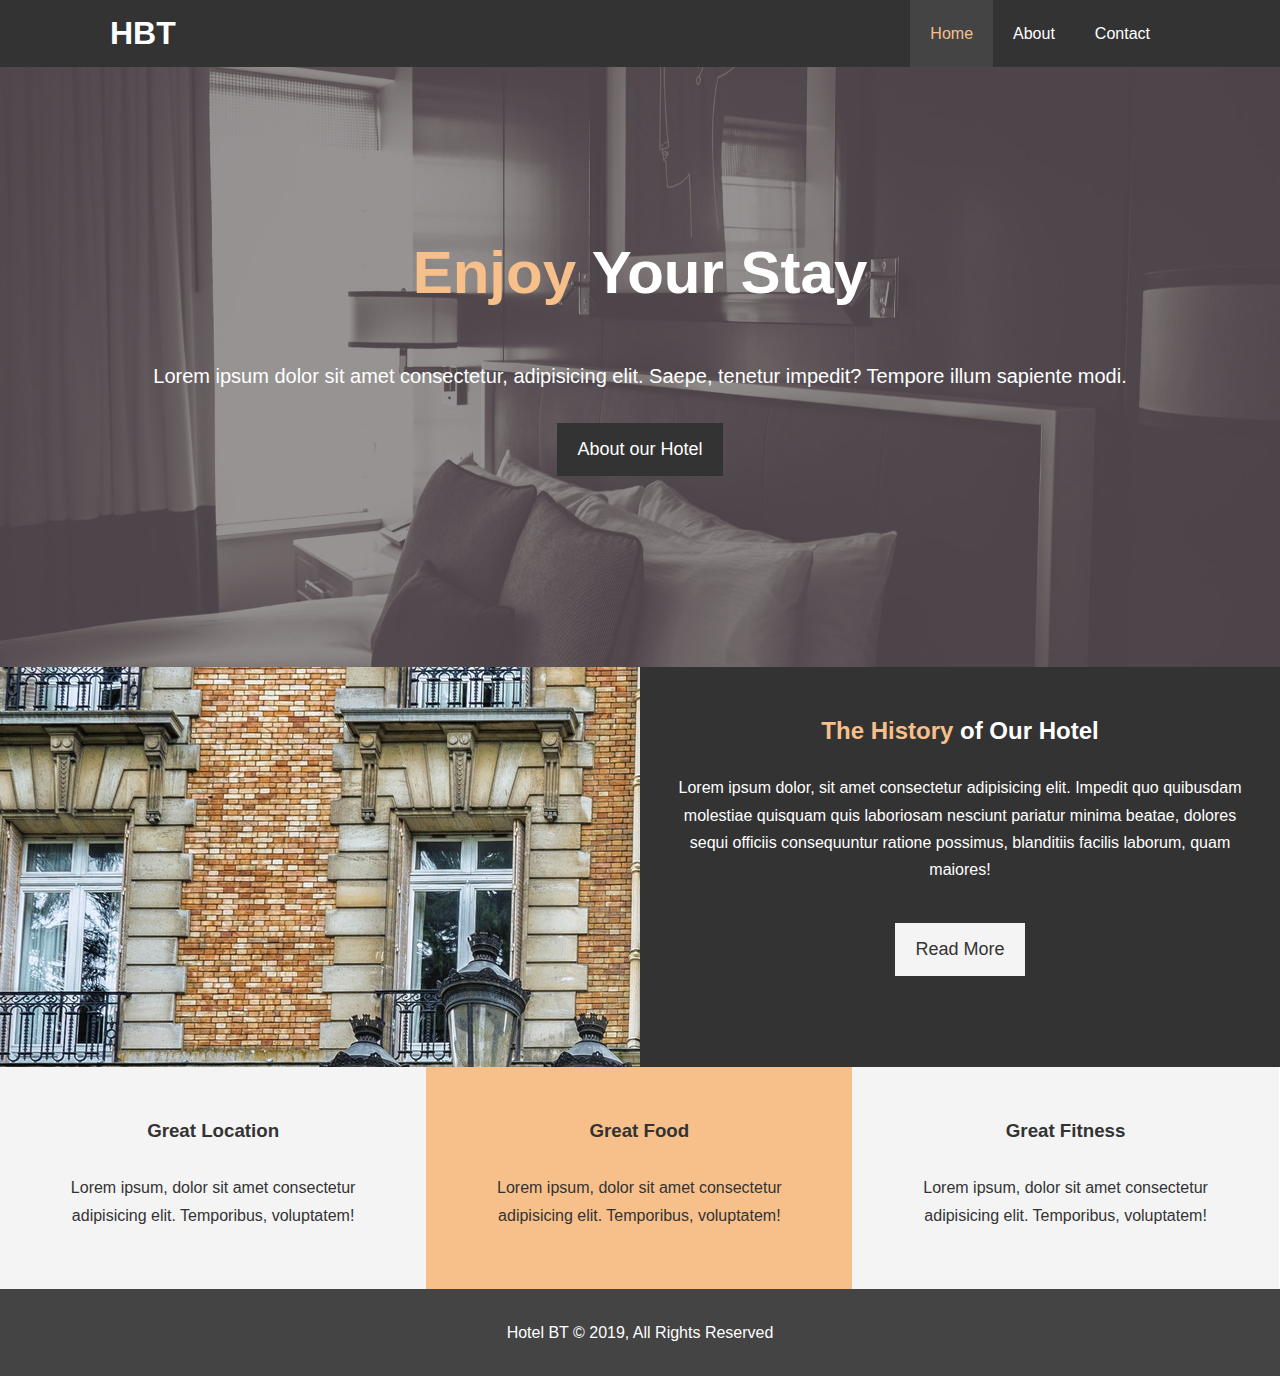
==== index.html @ 5918aac8 "initial commit" ====
<!DOCTYPE html>
<html lang="en">

<head>
    <meta charset="UTF-8">
    <meta name="viewport" content="width=device-width, initial-scale=1.0">
    <meta name="description" content="Welcome to the most extraordinary holet in North Carolina">
    <link rel="stylesheet" href="https://cdnjs.cloudflare.com/ajax/libs/font-awesome/6.4.0/css/all.min.css"
        integrity="sha512-iecdLmaskl7CVkqkXNQ/ZH/XLlvWZOJyj7Yy7tcenmpD1ypASozpmT/E0iPtmFIB46ZmdtAc9eNBvH0H/ZpiBw=="
        crossorigin="anonymous" referrerpolicy="no-referrer" />
    <link rel="stylesheet" href="css/style.css">
    <title>Hotel Website</title>
</head>

<body>
    <header>
        <nav id="navbar">
            <div class="container">

                <h1><a class="logo"><a href="index.html">HBT</a></h1>
                <ul>
                    <li><a class="current" href="index.html">Home</a></li>
                    <li><a href="about.html">About</a></li>
                    <li><a href="contact.html">Contact</a></li>
                </ul>
            </div>
        </nav>
        <div id="showcase">
            <div class="container">
                <div class="showcase-content">
                    <h1><span class="text-primary">Enjoy</span> Your Stay</h1>
                    <p class="lead">Lorem ipsum dolor sit amet consectetur, adipisicing elit. Saepe, tenetur impedit?
                        Tempore illum sapiente modi.</p>
                    <a class="btn" href="about.html">About our Hotel</a>
                </div>
            </div>
        </div>
    </header>

    <section id="home-info" class="bg-dark">
        <div class="info-img"></div>
        <div class="info-content">
            <h2><span class="text-primary">The History</span> of Our Hotel</h2>
            <p>
                Lorem ipsum dolor, sit amet consectetur adipisicing elit. Impedit quo quibusdam molestiae quisquam quis
                laboriosam nesciunt pariatur minima beatae, dolores sequi officiis consequuntur ratione possimus,
                blanditiis facilis laborum, quam maiores!
            </p>
            <a class="btn btn-light" href="about.html">Read More</a>
        </div>
    </section>

    <section id="features">
        <div class="box bg-light">
            <i class="fa-solid fa-hotel fa-3x"></i>
            <h3>Great Location</h3>
            <p>Lorem ipsum, dolor sit amet consectetur adipisicing elit. Temporibus, voluptatem!</p>
        </div>
        <div class="box bg-primary">
            <i class="fa-solid fa-utensils fa-3x"></i>
            <h3>Great Food</h3>
            <p>Lorem ipsum, dolor sit amet consectetur adipisicing elit. Temporibus, voluptatem!</p>
        </div>
        <div class="box bg-light">
            <i class="fa-solid fa-dumbbell fa-3x"></i>
            <h3>Great Fitness</h3>
            <p>Lorem ipsum, dolor sit amet consectetur adipisicing elit. Temporibus, voluptatem!</p>
        </div>

    </section>
    <div class="clr"></div>

    <footer id="main-footer">
        <p>
            Hotel BT &copy; 2019, All Rights Reserved
        </p>

    </footer>



</body>

</html>
---- css/style.css ----
/* Reset========================================== */
*{
    margin: 0;
    padding: 0;
    box-sizing: border-box;
}

body{
    font-family: 'Segoe UI', Tahoma, Geneva, Verdana, sans-serif;
    line-height: 1.7em;
}

a{
    color: #333;
    text-decoration: none;
}

h1, h2, h3{
    padding-bottom: 20px;
    
}

p{
    margin: 10px 0;
}
/* Utility Classes================== */
.container{
    margin: auto;
    max-width: 1100px;
    overflow: auto;
    padding: 0 20px;

}

.text-primary{
    color: #f7c08a;
}

.lead{
    font-size: 20px;
}
.btn{
    display: inline-block;
    font-size: 18px;
    background-color:#333;
    color: #fff;
    padding: 13px 20px;
    border: none;
    cursor: pointer;
    
}
.btn:hover{
    background-color: #f7c08a;
    color: #333;
}
.btn-light{
    background: #f4f4f4;
    color: #333;
}
.bg-dark{
    background: #333;
    color:#fff;

}
.bg-light{
    background: #f4f4f4;
    color:#333;

}
.bg-primary{
    background:#f7c08a;
    color: #333;
}

.clr{
    clear: both;
}

.large-heading{
    font-size: 40px;
}

/* Padding============ */
.py-1 { padding: 10px 0; }
.py-2 { padding: 20px 0; }
.py-3 { padding: 30px 0; }







/* Navbar ====================================================*/

#navbar{
    background-color: #333;
    color: #fff;
    overflow: auto;
}


#navbar a{
    color: #fff;
}

#navbar h1{
    float: left;
    padding-top: 20px;
}

#navbar ul {
    float: right;
    list-style: none;

}

#navbar ul li{
    float: left;

}

#navbar ul li a{
    display: block;
    padding: 20px;
    text-align: center;
}

#navbar ul li a:hover, 
#navbar ul li a.current {
    background: #444;
    color: #f7c08a;
}

/* Showcase================================== */

#showcase{
    background: url('../images/showcase.jpg') no-repeat center center/cover;
    height: 600px;
}

#showcase .showcase-content{
    color: #fff;
    text-align: center;
    padding-top: 170px;
}

#showcase .showcase-content h1{
    font-size: 60px;
    line-height: 1.2em;
}


#showcase .showcase-content p{
    padding: 20px;
    line-height: 1.7em;
}

/* Home Info============================ */
#home-info{
    height: 400px;
}

#home-info .info-img{
    background: url('../images/photo-1.jpg') no-repeat ;
    min-height: 100%;
    float:left;
    width: 50%;

}
#home-info .info-content{
    float: right;
    height: 100%;
    width: 50%;
    text-align: center;
    padding: 50px 30px;
    overflow: hidden;

}

.info-content p {
    padding-bottom: 30px;
}

.box{
    float: left;
    width: 33.3%;
    text-align: center;
    padding: 50px;
}
.box i{
    padding-bottom: 10px;
}

/* About Info====================== */

#about-info .info-right{
    float: right;
    width: 50%;
    min-height: 100%;
}

#about-info .info-right img {
    display: block;
    margin: auto;
    width: 70%;
    border-radius: 50%;
    

}

#about-info .info-left {
    float: left;
    width: 50%;
    min-height: 100%;
}

/* Testimonials*/
#testimonials {
    height: 700px;
    background: url('../images/test-bg.jpg') no-repeat center center/cover;
    padding-top: 100px;

}

#testimonials h2 {
    color: #fff;
    text-align: center;
    padding-bottom: 40px;
}

#testimonials .testimonial {
    padding: 20px;
    margin-bottom: 40px;
    border-radius: 5px;
    opacity: 0.9;
}


#testimonials .testimonial img {
    width: 100px;
    float: left;
    margin-right: 20px;
    border-radius: 50%;
}

/* Contact-form============================ */
#contact-form .form-group {
    margin-bottom: 20px;
}

#contact-form label {
    display: block;
    margin-bottom: 50px;

}

#contact-form input, #contact-form textarea {
    width: 100%;
    padding: 10px;
    border: 1px solid #ddd;
}

#contact-form textarea {
    height: 200px;
}

#contact-form input:focus,
 #contact-form textarea:focus {
    outline: none;
    border-color: #f7c08a;
}





/* Footer======================== */


#main-footer{
    text-align: center;
    background: #444;
    padding: 20px;
    color: #fff;
    
}
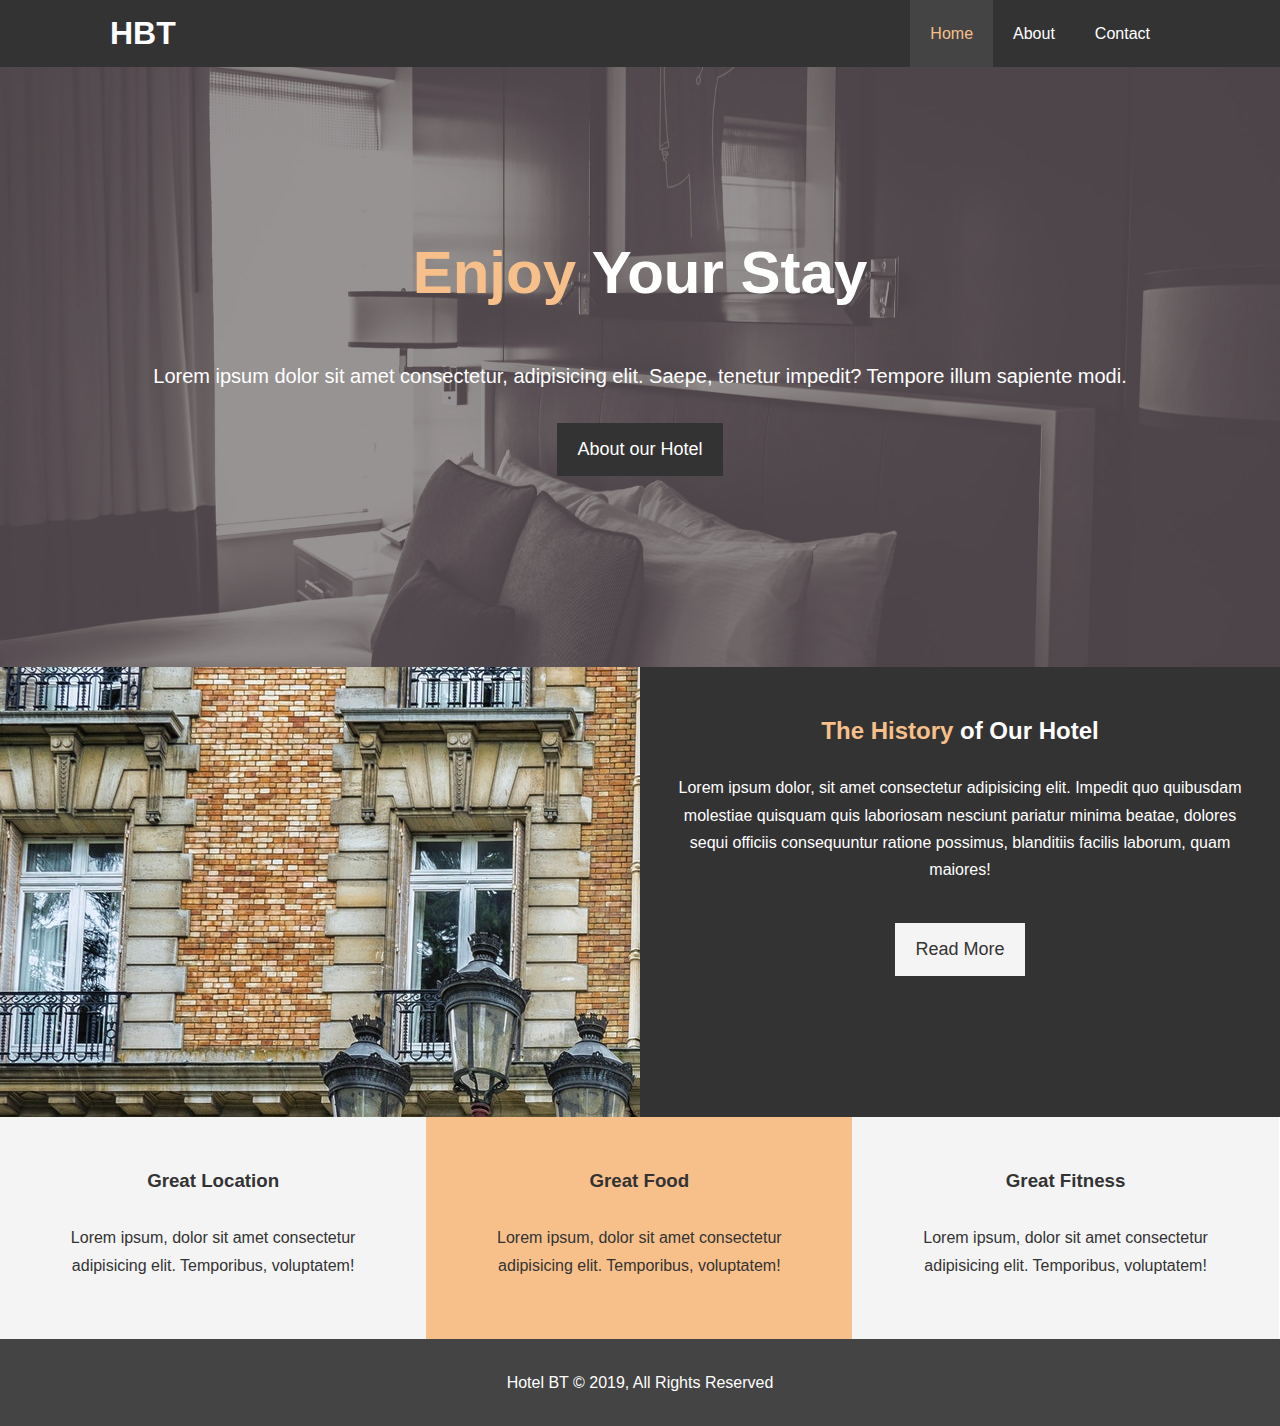
==== commit 8b7a03ab: "initial commit" ====
--- a/index.html
+++ b/index.html
@@ -9,6 +9,7 @@
         integrity="sha512-iecdLmaskl7CVkqkXNQ/ZH/XLlvWZOJyj7Yy7tcenmpD1ypASozpmT/E0iPtmFIB46ZmdtAc9eNBvH0H/ZpiBw=="
         crossorigin="anonymous" referrerpolicy="no-referrer" />
     <link rel="stylesheet" href="css/style.css">
+    <link rel="stylesheet" media="screen and (max-width: 768px)" href="css/mobile.css">
     <title>Hotel Website</title>
 </head>
 
@@ -17,7 +18,7 @@
         <nav id="navbar">
             <div class="container">
 
-                <h1><a class="logo"><a href="index.html">HBT</a></h1>
+                <h1 class="logo"><a href="index.html">HBT</a></h1>
                 <ul>
                     <li><a class="current" href="index.html">Home</a></li>
                     <li><a href="about.html">About</a></li>
--- a/css/style.css
+++ b/css/style.css
@@ -78,6 +78,7 @@
 
 .large-heading{
     font-size: 40px;
+    line-height: 1.2;
 }
 
 /* Padding============ */
@@ -104,7 +105,7 @@
     color: #fff;
 }
 
-#navbar h1{
+#navbar .logo {
     float: left;
     padding-top: 20px;
 }
@@ -158,7 +159,7 @@
 
 /* Home Info============================ */
 #home-info{
-    height: 400px;
+    height: 450px;
 }
 
 #home-info .info-img{
@@ -217,7 +218,7 @@
 
 /* Testimonials*/
 #testimonials {
-    height: 700px;
+    height: 720px;
     background: url('../images/test-bg.jpg') no-repeat center center/cover;
     padding-top: 100px;
 
--- a/css/mobile.css
+++ b/css/mobile.css
@@ -0,0 +1,69 @@
+#navbar .logo{
+    float: none;
+    text-align: center;
+
+}
+
+#navbar ul, #navbar ul li{
+    float: none;
+   
+}
+
+#navbar ul li a{
+    padding: 5px;
+    border-bottom: 1px dotted #444444;
+}
+
+/* Showcase */
+#showcase{
+    height: 100%;
+}
+
+#showcase .showcase-content{
+    padding-top: 70px;
+    padding-bottom: 30px;
+}
+
+/* Home Info */
+#home-info{
+    height: 550px;
+    
+}
+
+#home-info .info-img{
+    display: none;
+}
+
+#home-info .info-content{
+    float:none;
+    height: 100%;
+    width: 100%;
+
+}
+
+/* Boxex */
+.box{
+    float: none;
+    width: 100%;
+}
+
+#about-info .info-right, 
+#about-info .info-left {
+    float: none;
+    width: 100%;
+
+}
+
+.large-heading{
+    text-align: center;
+}
+
+#about-info .info-right{
+    margin-top: 30px ;
+}
+
+/* Contact */
+#contact-info .box {
+    border-bottom: #444 dotted 1px;
+}
+
